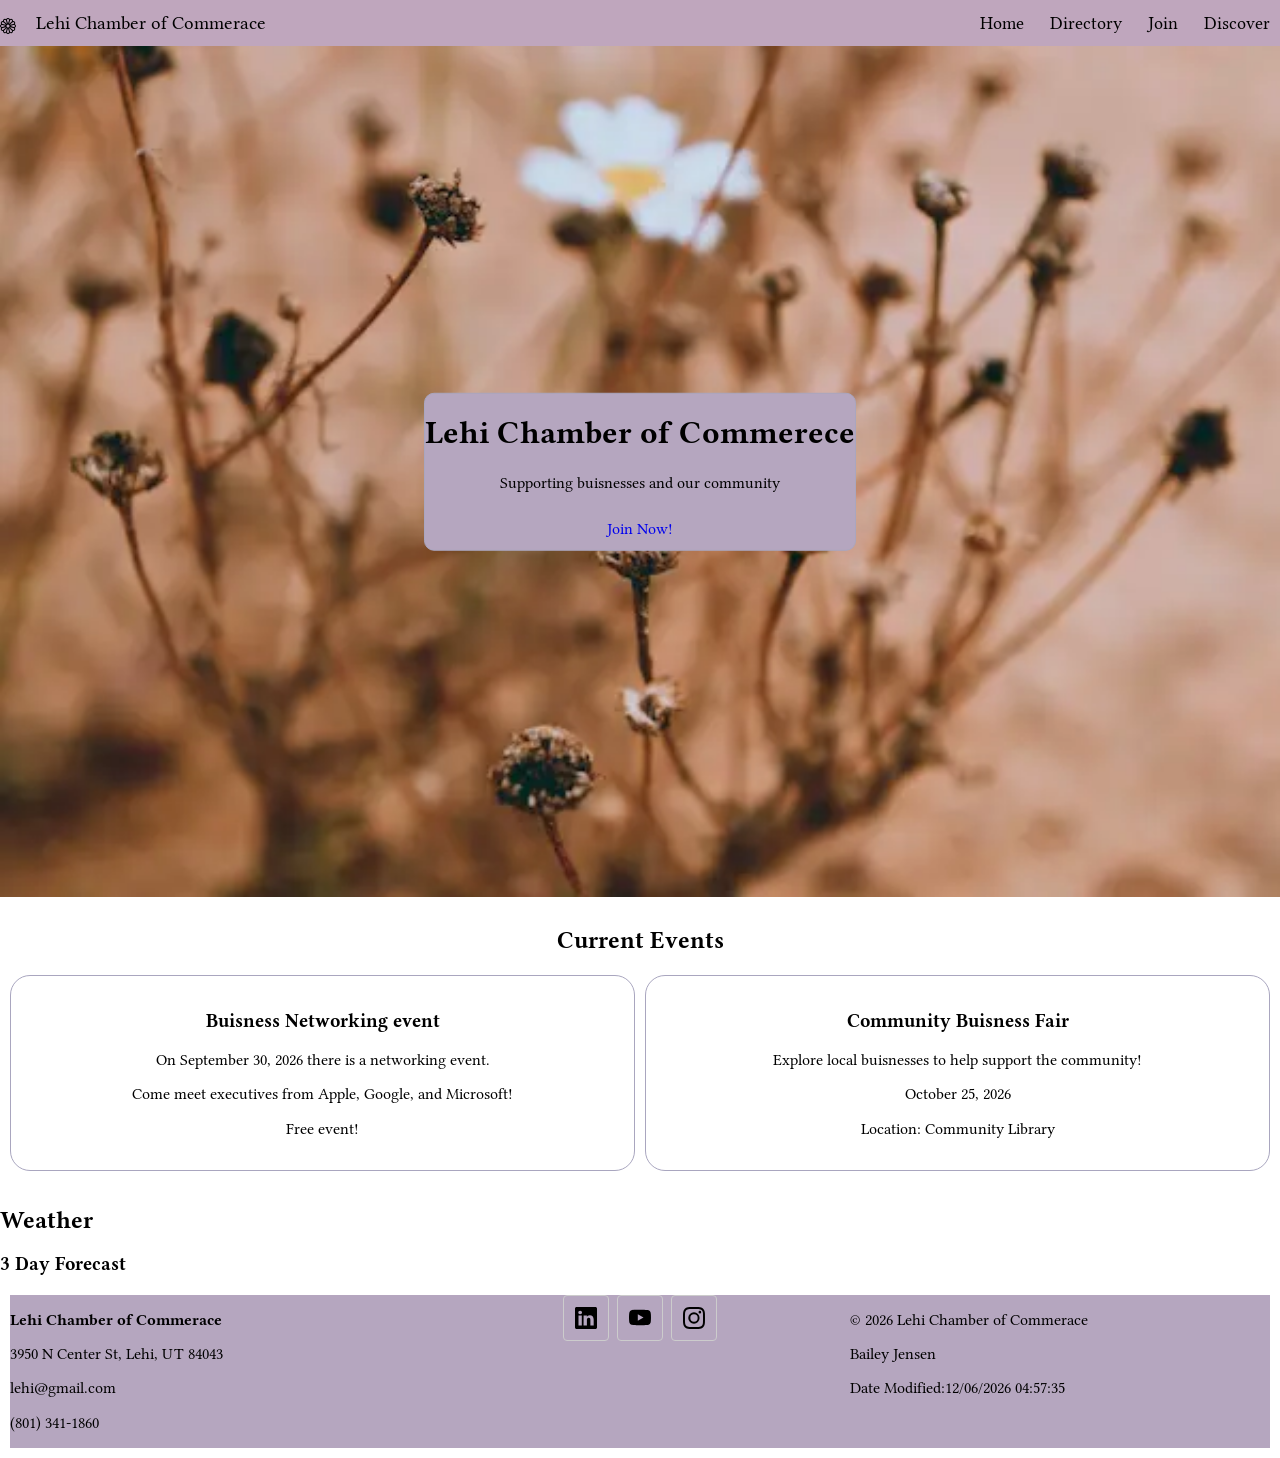
==== chamber/index.html @ a79abe2d "fix" ====
<!DOCTYPE html>
<html lang="en">

<head>
    <meta charset="UTF-8">
    <meta name="viewport" content="width=device-width, initial-scale=1.0">
    <title>Chamber of Commerace Directory</title>
    <meta name="author" content="Bailey Jensen">
    <link rel="stylesheet" href="styles/normalize.css">
    <link rel="stylesheet" href="styles/base.css">
    <link rel="stylesheet" href="styles/large.css">
    <script src="scripts/weather.js" defer></script>
    <script src="scripts/navigation.js" defer></script>
    <link rel="icon" href="favicon.ico">
    <meta name="description" content="Chamber of Commerece homepage page. Able to work on this with a group!">
    <meta property="og:url" content="https://baileyjensen.github.io/wdd231/chamber/directory.html">
    <meta property="og:title" content="Chamber Homepage">
    <meta property="og:description"
        content="A directory for the Chamber of Commerece Homepage. Able to practice this with a group!">
    <meta property="og:image" content="https://baileyjensen.github.io/wdd231/chamber/images/chamber.png">
    <link rel="preconnect" href="https://fonts.googleapis.com">
    <link rel="preconnect" href="https://fonts.gstatic.com" crossorigin>
    <link
        href="https://fonts.googleapis.com/css2?family=Libertinus+Serif:ital,wght@0,400;0,600;0,700;1,400;1,600;1,700&display=swap"
        rel="stylesheet">


</head>

<body>
    <header>
        <div>
            <img src="images/flower1.svg" alt="site logo" width="16" height="16">
            <span> Lehi Chamber of Commerace </span>
        </div>
        <button id="ham-btn" class="hamburger"></button>

        <nav id="nav-bar" class="navigation">
            <ul>
                <li><a href="home.html">Home</a></li>
                <li class="current"><a href="directory.html">Directory</a></li>
                <li><a href="join.html">Join</a></li>
                <li><a href="discover.html">Discover</a></li>
            </ul>
        </nav>
    </header>




    <main>
        <section class="hero">
            <img src="images/hero.webp" alt="Flower Hero Image">

            <div class="hero-text">
                <h1>Lehi Chamber of Commerece</h1>
                <p>Supporting buisnesses and our community</p>

                <a href="join.html" class="cta">Join Now!</a>


            </div>

        </section>

        <section class="current-events">
            <h2>Current Events</h2>

            <article class="event">
                <h3>Buisness Networking event</h3>
                <p>On September 30, 2026 there is a networking event.</p>
                <p> Come meet executives from Apple, Google, and Microsoft!</p>
                <p> Free event!</p>
            </article>

            <article class="fair">
                <h3>Community Buisness Fair</h3>
                <p>Explore local buisnesses to help support the community!</p>
                <p>October 25, 2026</p>
                <p>Location: Community Library</p>

            </article>


        </section>

        <section class="weather">
            <h2>Weather</h2>
            <div class="temp">
                <p id="description"></p>
            </div>

            <div class="forecast">
                <h3>3 Day Forecast</h3>
                <div id="forecast"></div>
            </div>


        </section>
    </main>

    <footer>
        <section class="left">
            <p><strong>Lehi Chamber of Commerace</strong></p>
            <p>3950 N Center St, Lehi, UT 84043</p>
            <p>lehi@gmail.com</p>
            <p>(801) 341-1860</p>
        </section>
        <div class="social">
            <a href="https://www.linkedin.com/" target="_blank">
                <img src="images/linkedin.svg" alt="linkedin" width="16" height="16">
            </a>

            <a href="https://www.youtube.com/@baileylately/videos" target="_blank">
                <img src="images/youtube.svg" alt="youtube" width="16" height="16">
            </a>

            <a href="https://www.instagram.com/baileyylately?utm_source=qr" target="_blank">
                <img src="images/instagram.svg" alt="instagram" width="16" height="16">
            </a>
        </div>

        <section class="right">
            <p>© <span id="currentyear"></span> Lehi Chamber of Commerace</p>
            <p>Bailey Jensen</p>
            <span id="lastModified"></span>
        </section>

    </footer>

</body>

</html>
---- chamber/styles/base.css ----
* {
     --primary-color: #BFA6BD;
     --accent-color: #B5A6BF;
     --secondary-color: #A9A6BF;
     font-family: "Libertinus Serif", serif;
 }

 #cards.grid {
     display: grid;
     grid-template-columns: repeat(auto-fit, minmax(320px, 1fr));
     gap: 20px;
     margin: 5px;
     text-align: center;
 }

 #cards section {
     gap: 20px;
     border: 1px solid black;
     word-wrap: break-word;
     border-radius: 10px;
     background-color: var(--secondary-color);

 }

 #cards.grid img {
     margin-top: 10px;
 }

 #cards.list section {
     display: flex;
     margin: 10px;
 }

 #cards.list section img {
     display: none;
 }

 #cards.list section:nth-child(even) {
     background-color: #ddd;
 }

 #cards.list section h2 {
     width: 25%;
     margin-left: 5px;
 }

 #cards.list section p {
     width: 25%;
     margin-right: 5px;
 }

 .hamburger {
     background: none;
     border: none;
     color: black;
     justify-self: end;
     cursor: pointer;
     font-family: Verdana, Geneva, Tahoma, sans-serif;
 }

 .hamburger::before {
     content: "\2630";
     font-size: 2rem;
 }

 .hamburger.show::before {
     content: "\00D7";


 }

 .navigation {
     display: none;
 }



 .navigation.show {
     display: block;
     grid-column: 1/-1;
 }

 .navigation ul {
     list-style-type: none;
     margin: 0;
     padding: 0;

 }

 .navigation a {
     display: block;
     padding: 0.8rem 10px;
     text-decoration: none;
     border: var(--secondary-color) solid 1px;
     margin-left: 2px;
     color: black;
     font-size: large;

 }

 .navigation a:hover {
     background-color: var(--secondary-color);
     border-radius: 5px;
 }

 header {
     display: grid;
     grid-template-columns: 1fr 44px;
     align-items: center;
     background-color: var(--primary-color);
 }

 header div {
     display: flex;

     gap: 5px;
     align-items: center;
 }

 header img {
     margin-top: 5px;
 }

 header span {
     font-size: 1.2rem;
     color: black;
 }


 .button {
     display: flex;
     justify-content: center;
     gap: 20px;
     font-size: 1.2rem;
     margin-bottom: 20px;
     padding: 20px 50px;

 }

 footer {
     background-color: var(--accent-color);
 }

 .social {
     display: flex;
     justify-content: center;
     column-gap: 8px;
 }

 .social a {
     display: flex;
     justify-content: center;
     align-items: center;
     width: 44px;
     height: 44px;
     border: #ccc solid 1px;
     border-radius: 4px;
 }

 .social img {
     width: 22px;
     height: 22px;
 }

 .social a:hover {
     background-color: #ddd;

 }


 .hero {
     position: relative;
 }

 .hero img {
     width: 100%;
     height: auto;
     display: block;
 }

 .hero-text {
     position: absolute;
     top: 50%;
     left: 50%;
     transform: translate(-50%, -50%);
     text-align: center;
     border: 1px solid #A9A6BF;
     border-radius: 10px;
     background-color: var(--accent-color);
 }

 .cta {
     display: inline-block;
     padding: 12px 14px;
     text-decoration: none;
     border-radius: 5px;
 }

 .cta:hover {
     background-color: #ccc;
     border-radius: 20px;
 }

 .current-events {
     display: grid;
     text-align: center;

 }

 article {
     border: #A9A6BF 1px solid;
     border-radius: 20px;
     padding: 1rem;
     margin-bottom: 1rem;
 }

 #cards.default {
     display: grid;
     grid-template-columns: repeat(auto-fit, minmax(320px, 1fr));
     gap: 20px;
     text-align: center;
 }
---- chamber/styles/large.css ----
@media only screen and (min-width: 38rem) {

    header,
    main,
    footer {

        margin: 0 auto;
    }


    header {
        display: flex;
        align-items: center;
        background-color: var(--primary-color);


    }

    header span {
        color: black;
    }

    header div {
        display: flex;
        align-items: center;
        white-space: nowrap;
        gap: 20px;

    }

    header nav {
        margin-left: auto;
    }


    .hamburger {
        display: none;

    }

    .navigation {
        display: flex;
        flex-direction: row;
        gap: 20px;

    }

    .navigation a {
        border: none;
        color: black;
    }

    .navigation li {
        list-style: none;
        display: inline-block;
    }

 



    footer {
        display: grid;
        grid-template-columns: 1fr 1fr 1fr;
        margin: 10px;
    }

    .left {
        grid-column: 1/2;
    }

    .social {
        grid-column: 2/3;
    }

    .right {
        grid-column: 3/4;
    }

    .current-events {
        grid-template-columns: 1fr 1fr;
        margin: 10px;
    }

    .event {
        grid-column: 1/2;
        margin-right: 5px;

    }

    .fair {
        grid-column: 2/3;
        margin-left: 5px;
    }

    .current-events h2 {
        grid-column: 1/4;
    }



}
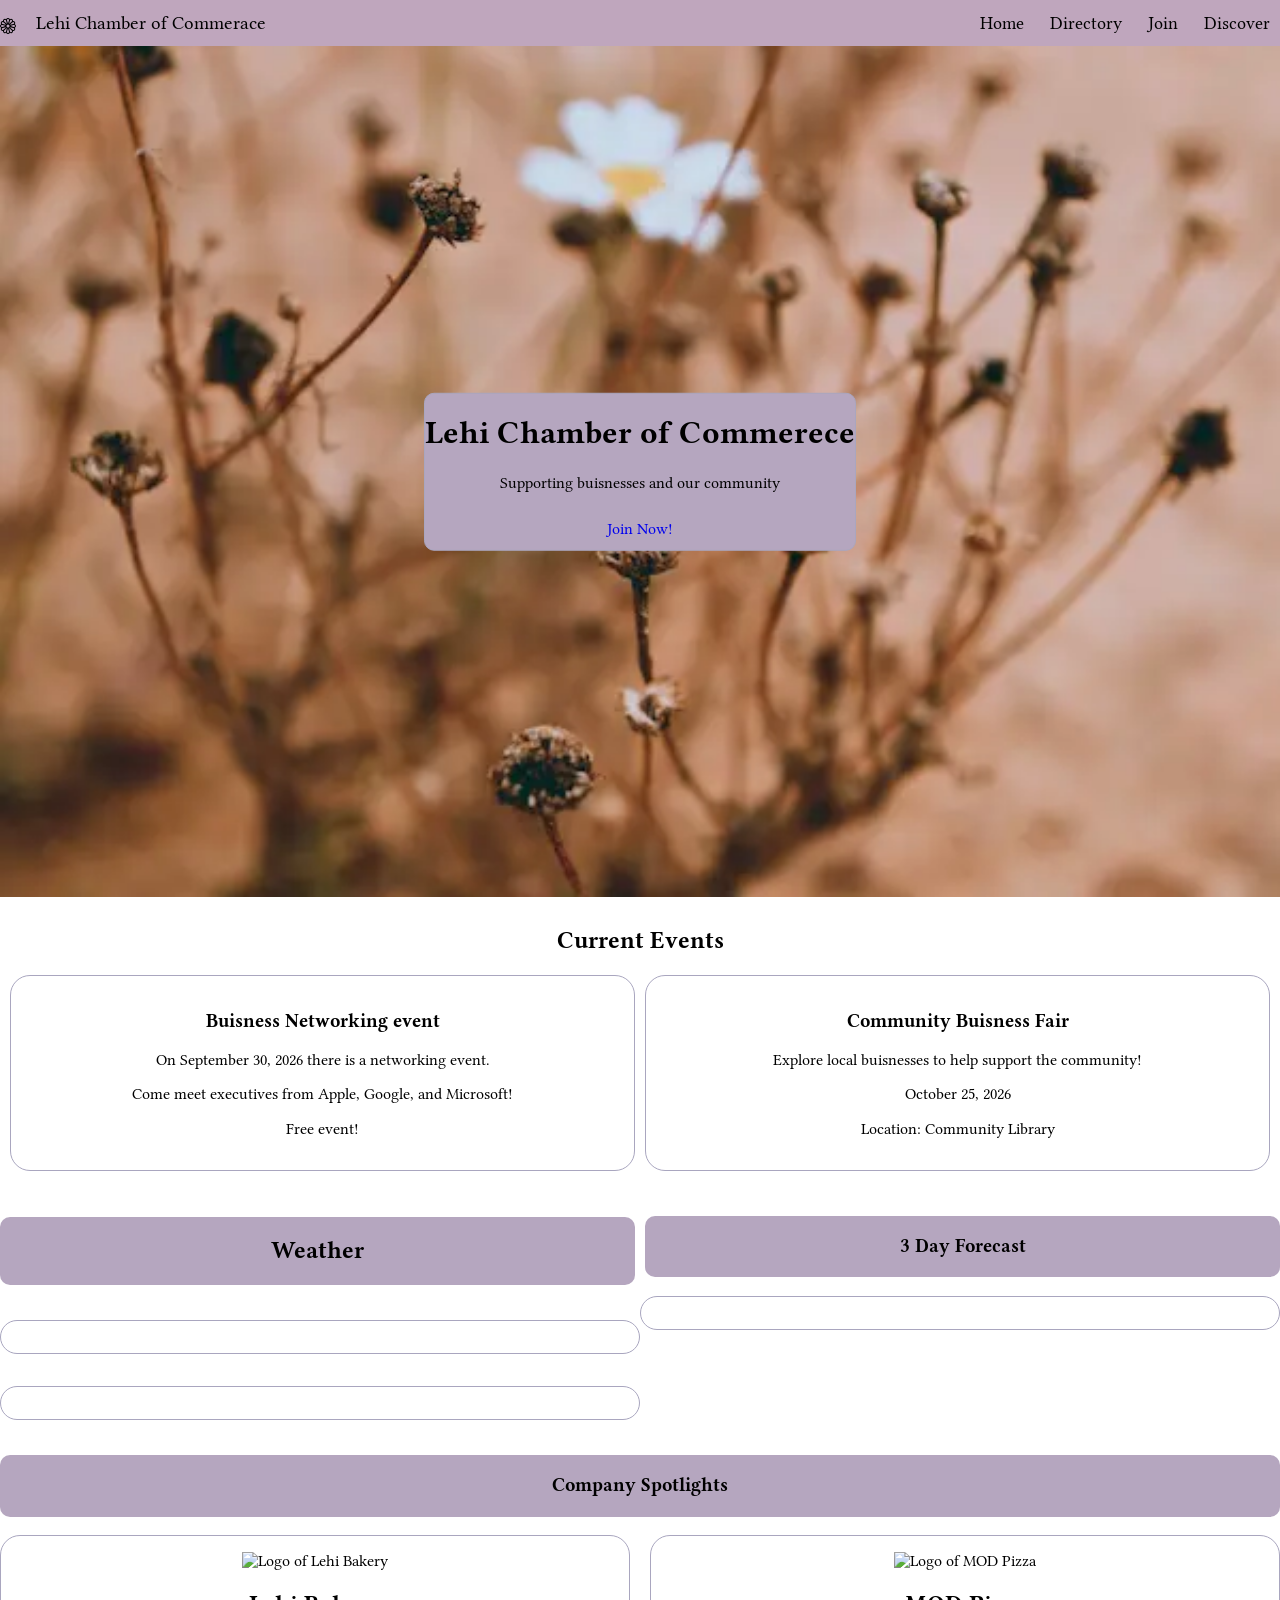
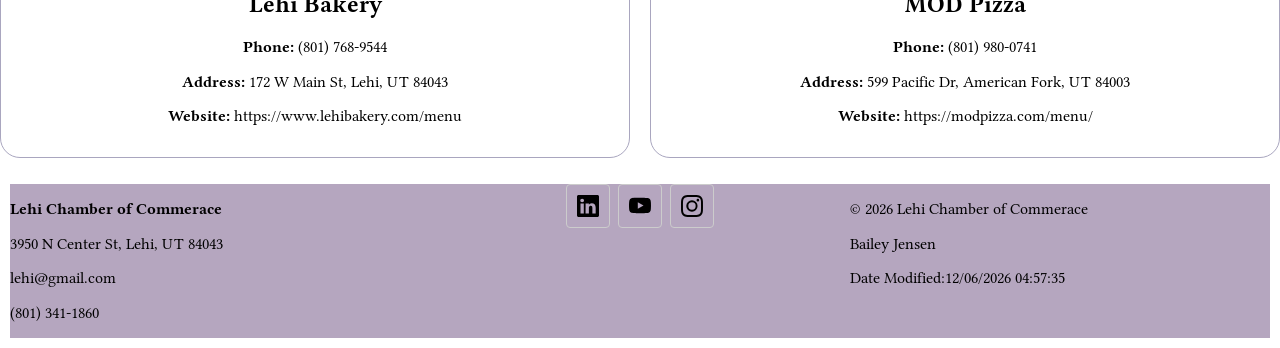
==== commit 5010e3af: "draft 1" ====
--- a/chamber/index.html
+++ b/chamber/index.html
@@ -11,6 +11,7 @@
     <link rel="stylesheet" href="styles/large.css">
     <script src="scripts/weather.js" defer></script>
     <script src="scripts/navigation.js" defer></script>
+    <script src="scripts/spotlight.js" defer></script>
     <link rel="icon" href="favicon.ico">
     <meta name="description" content="Chamber of Commerece homepage page. Able to work on this with a group!">
     <meta property="og:url" content="https://baileyjensen.github.io/wdd231/chamber/directory.html">
@@ -86,14 +87,21 @@
 
         <section class="weather">
             <h2>Weather</h2>
-            <div class="temp">
-                <p id="description"></p>
-            </div>
+            <p class="temp"></p>
+            <p id="description"></p>
+
 
             <div class="forecast">
                 <h3>3 Day Forecast</h3>
                 <div id="forecast"></div>
             </div>
+
+
+        </section>
+
+        <section id="spotlights">
+            <h3>Company Spotlights</h3>
+            <div id="spotlightCards"></div>
 
 
         </section>
--- a/chamber/styles/base.css
+++ b/chamber/styles/base.css
@@ -3,6 +3,7 @@
      --accent-color: #B5A6BF;
      --secondary-color: #A9A6BF;
      font-family: "Libertinus Serif", serif;
+     box-sizing: border-box;
  }
 
  #cards.grid {
@@ -219,4 +220,34 @@
      grid-template-columns: repeat(auto-fit, minmax(320px, 1fr));
      gap: 20px;
      text-align: center;
+ }
+
+
+
+ .weather {
+     display: grid;
+     text-align: center;
+ }
+
+ .weather h2,
+ .forecast h3,
+ #spotlights h3 {
+     background-color: var(--accent-color);
+     border-radius: 10px;
+     padding: 20px;
+ }
+
+ .temp,
+ #description,
+ #forecast,
+ #spotlightCards section {
+     border: #A9A6BF 1px solid;
+     border-radius: 20px;
+     padding: 1rem;
+     margin-bottom: 1rem;
+ }
+
+ #spotlights {
+     display: grid;
+     text-align: center;
  }
--- a/chamber/styles/large.css
+++ b/chamber/styles/large.css
@@ -55,7 +55,7 @@
         display: inline-block;
     }
 
- 
+
 
 
 
@@ -97,6 +97,41 @@
         grid-column: 1/4;
     }
 
+    .weather {
+        display: grid;
+        grid-template-columns: 1fr 1fr;
+    }
+
+    .weather h2 {
+        grid-column: 1;
+        grid-row: 1;
+        margin-right: 5px;
+
+    }
+
+    .forecast h3 {
+        margin-left: 5px;
+
+    }
+
+    .forecast {
+        grid-column: 2;
+        grid-row: 1/4;
+
+    }
+
+    #forcast {
+        display: grid;
+        justify-content: center;
+        text-align: center;
+    }
+
+    #spotlightCards {
+        display: grid;
+        grid-template-columns: 1fr 1fr;
+        gap: 20px;
+    }
+
 
 
 }
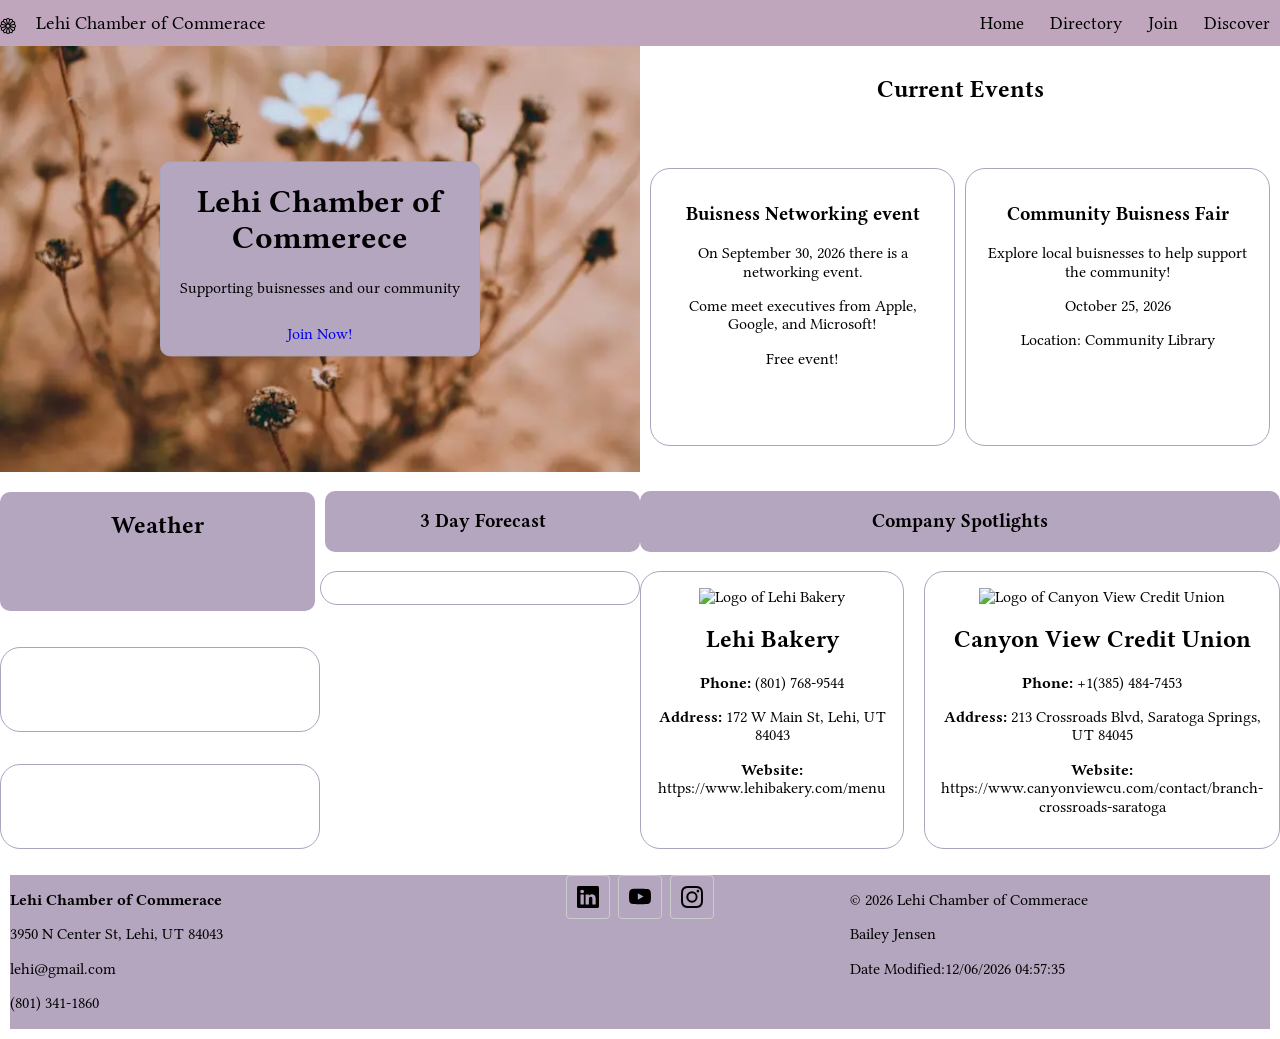
==== commit b35b3535: "draft 2" ====
--- a/chamber/index.html
+++ b/chamber/index.html
@@ -12,6 +12,7 @@
     <script src="scripts/weather.js" defer></script>
     <script src="scripts/navigation.js" defer></script>
     <script src="scripts/spotlight.js" defer></script>
+    <script src="scripts/thankyou.js" defer></script>
     <link rel="icon" href="favicon.ico">
     <meta name="description" content="Chamber of Commerece homepage page. Able to work on this with a group!">
     <meta property="og:url" content="https://baileyjensen.github.io/wdd231/chamber/directory.html">
--- a/chamber/styles/base.css
+++ b/chamber/styles/base.css
@@ -250,4 +250,138 @@
  #spotlights {
      display: grid;
      text-align: center;
- }+ }
+
+ @keyframes fadeNP {
+     0% {
+         background-color: purple;
+     }
+
+     100% {
+         background-color: #FCE5FC;
+     }
+ }
+
+ .npModal {
+     animation: fadeNP 5s;
+     animation-iteration-count: infinite;
+ }
+
+ @keyframes fadeG {
+     0% {
+         background-color: #926C15;
+     }
+
+     100% {
+         background-color: #FFE169;
+     }
+ }
+
+ .goldModal {
+     animation: fadeG 5s;
+     animation-iteration-count: infinite;
+ }
+
+ @keyframes fadeB {
+     0% {
+         background-color: #7E4B0F;
+     }
+
+     100% {
+         background-color: #F1C896;
+     }
+ }
+
+ .bronzeModal {
+     animation: fadeB 5s;
+     animation-iteration-count: infinite;
+ }
+
+ @keyframes fadeS {
+     0% {
+         background-color: #ababab;
+     }
+
+     100% {
+         background-color: #ececec;
+     }
+ }
+
+ .silverModal {
+     animation: fadeS 5s;
+     animation-iteration-count: infinite;
+ }
+
+ form {
+     display: grid;
+     gap: 10px;
+     padding: 10px;
+     border: 2px solid #BFA6BD;
+     border-radius: 10px;
+     background-color: #BFA6BD;
+     margin-top: 20px;
+
+ }
+
+ input,
+ select {
+     height: 44px;
+     border: 1px solid black;
+     background-color: #FCE5FC;
+ }
+
+ input:required {
+     border-left: 2px solid red;
+ }
+
+ textarea {
+     background-color: #FCE5FC;
+ }
+
+ label {
+     margin-bottom: -5px;
+ }
+
+ .signUp {
+     background-color: #FCE5FC;
+     height: 44px;
+ }
+
+ .formH {
+     background-color: #BFA6BD;
+     padding: 10px;
+     border-radius: 10px;
+     text-align: center;
+ }
+
+
+ #silverButton,
+ #npButton,
+ #bronzeButton,
+ #goldButton {
+     display: block;
+     margin-bottom: 10px;
+     margin-left: auto;
+     margin-right: auto;
+     gap: 10px;
+     height: 44px;
+     border: 1px solid black;
+     background-color: #FCE5FC;
+     border-radius: 10px;
+ }
+
+ #silverButton:hover,
+ #npButton:hover,
+ #bronzeButton:hover,
+ #goldButton:hover,
+ .signUp:hover {
+     background-color: #ababab;
+ }
+
+ input:hover,
+ select:hover,
+ textarea:hover {
+     background-color: #ababab;
+ }
+
+ 
--- a/chamber/styles/large.css
+++ b/chamber/styles/large.css
@@ -132,6 +132,21 @@
         gap: 20px;
     }
 
+    main {
+        display: grid;
+        grid-template-columns: 1fr 1fr;
+    }
+
+    form {
+        margin-right: 5px;
+    }
+
+    .formH {
+        margin-left: 5px;
+    }
+
+
+
 
 
 }
